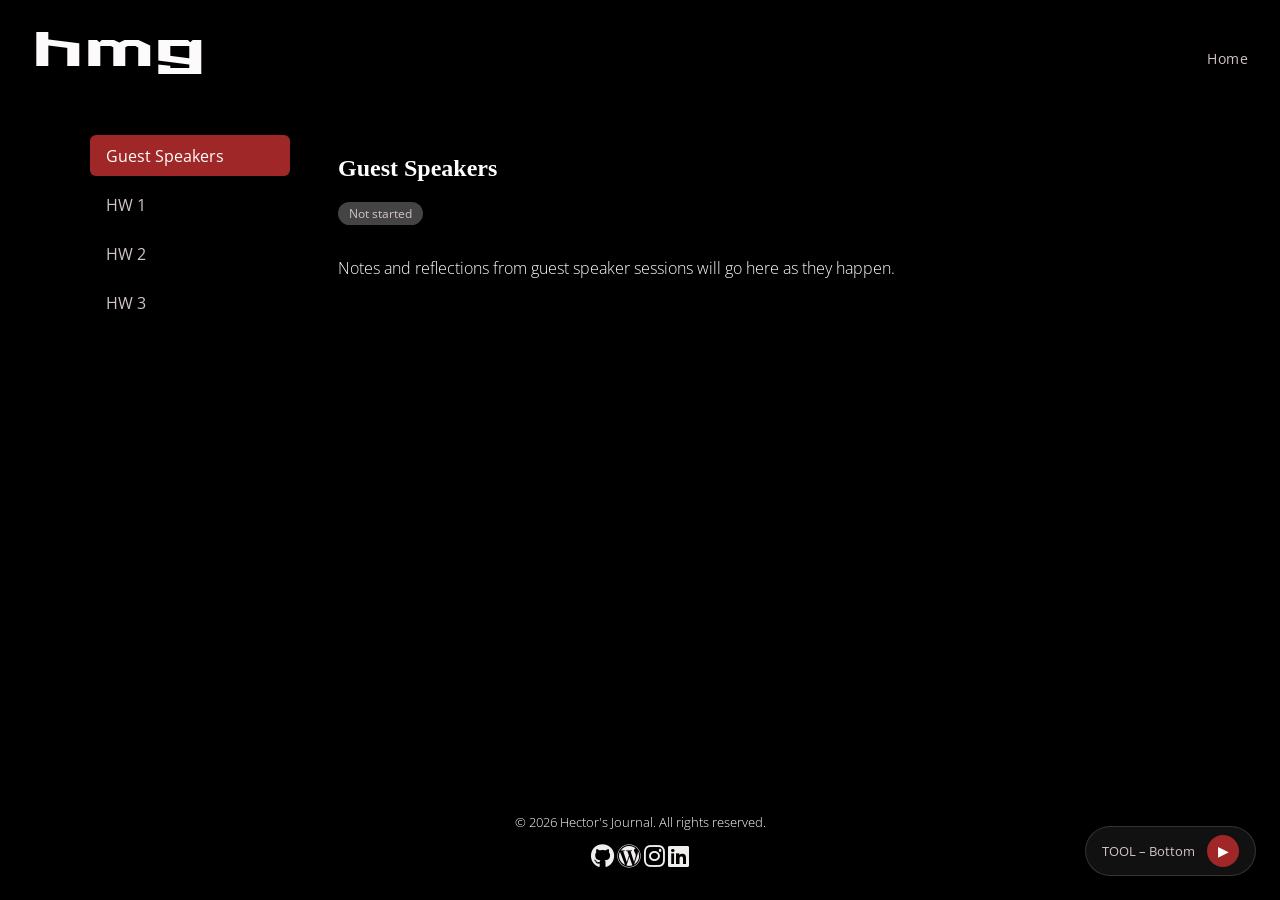
==== school.html @ a9624f19 "finished 1st reddit post" ====
<!DOCTYPE html>
<html lang="en">
<head>
    <meta charset="UTF-8">
    <meta name="viewport" content="width=device-width, initial-scale=1.0">
    <title>Hector's Coursework</title>
    <link rel="stylesheet" href="style.css">
    <link rel="preconnect" href="https://fonts.googleapis.com">
    <link rel="stylesheet" href="https://cdnjs.cloudflare.com/ajax/libs/font-awesome/6.3.0/css/all.min.css">
    <link rel="preconnect" href="https://fonts.gstatic.com" crossorigin>
    <link href="https://fonts.googleapis.com/css2?family=Geostar+Fill&family=Open+Sans:ital,wght@0,300..800;1,300..800&family=Stalinist+One&display=swap" rel="stylesheet">
</head>

<body>
    <canvas id="canvas"></canvas>

    <header class="header">
        <a href="index.html" class="logo">hmg</a>
        <nav class="navbar" aria-label="Main Navigation">
            <ul class="nav-links">
                <li><a href="index.html">Home</a></li>
            </ul>
        </nav>
    </header>

    <div class="school-layout">
        <aside class="sidebar" aria-label="Coursework Navigation">
            <ul>
                <li><a href="#guest-speakers" class="side-link" data-target="guest-speakers">Guest Speakers</a></li>
                <li><a href="#hw1" class="side-link" data-target="hw1">HW 1</a></li>
                <li><a href="#hw2" class="side-link" data-target="hw2">HW 2</a></li>
                <li><a href="#hw3" class="side-link" data-target="hw3">HW 3</a></li>
            </ul>
        </aside>

        <main class="content">

            <section id="guest-speakers" class="task-section">
                <h2>Guest Speakers</h2>
                <span class="status-badge status-todo">Not started</span>
                <p>Notes and reflections from guest speaker sessions will go here as they happen.</p>
            </section>

            <section id="hw1" class="task-section">
                <h2>HW 1: Reddit Research</h2>

                <div class="reddit-post">
                    <h3>r/dataisbeautiful</h3>
                    <a id="external-link" href="https://www.reddit.com/r/dataisbeautiful/comments/1w4esu7/money_spent_on_building_data_centers_in_the_us/" target="_blank">See post here.</a>
                    <p>As I scroll through the subreddit, data is beautiful I stop and think of why data exists in the first place.
                        Data is everywhere, if you really think about it, so is data the universe? Without data would we still be alive?
                        Interesting question. Scrolling I have found this posts that examines the money spent in data centers throughout the years. This post is interesting to me 
                        because my friend actually works in one and when he got hired a few years ago I was surprised how quickly he got on the team with no prior IT or tech experience, no hate to him
                        he loves his job but it was interesting to see how much this sector would quickly grow in the next 3 years after he got hired which showed how much people are needed. Data centers are particular interesting to me as well because
                        the amount of power it takes to run one is crazy! But we need them if we want to keep growing our use of tech in a way. <br><br>
                        You can see where the chart absolutely explodes up, the release of ChatGPT, an AI chatbot where you can get help with almost anything on the internet. If it was ever recorded, you can probably get it through this. I remember when I 
                        first heard about it, I didn't want to use it because I thought I would get stupider, and I didn't use it for the next 2 years. I was doing everything by my own research and brain. But when Google Gemini came out, I didn't even know I was using 
                        AI until I realized all my Google searches were actually coming from AI in a way. Even if I didn't use it, it has been a huge part of my life now, a quick Google search, well, AI is helping; talking to my Alexa, AI is helping me; trying to calculate something fast, AI is helping me. 
                        I got sucked into the world of AI like a lot of people, now it is just a part of our daily lives. In a way I feel smarter because of it, all the information I want to seek, I have a companion with me. Obviously you need to think for yourself, and I will always advocate for that, but we 
                        live in a world where we can all have personal assistants no matter what our social class is. Though I am really against AI art!!! BAN AI ART. Every time I see a flyer or poster done with AI I get this sense of disgust, like I will not be attending that event or place because you just generated
                        it on ChatGPT and sure maybe they don't have time or money to spend on a flyer but that just shows how much you care. <br><br>
                        This article was written by Edouard Mathieu, Head of Data and Research at <a href="https://ourworldindata.org/data-insights/money-spent-on-building-data-centers-in-the-us-has-grown-5-fold-since-late-2022">OurWorldinData.com</a>
                        This representation of data impacts my engagement by seeing the immense growth spur of money being spent in this sector if I were to do the same thing I would make a graph chart showing the particular year and money spent. Overall
                        this is where our world is headed if we want to grow our technology use which means a trade off for our environment, which then the question arises, are we moving backwards?


                    </p>
                    <img src="pictures/datacenterreddit.png" alt="r/dataisbeautiful screenshot" class="reddit-thumb">
                </div>

                <div class="reddit-post">
                    <h3>Second post — coming soon</h3>
                    <p>Still picking the second post for this assignment. Check back soon.</p>
                </div>
            </section>

            <section id="hw2" class="task-section">
                <h2>HW 2</h2>
                <span class="status-badge status-progress">In progress</span>
                <p>Working on this one right now — content coming soon.</p>
            </section>

            <section id="hw3" class="task-section">
                <h2>HW 3</h2>
                <span class="status-badge status-todo">Not started</span>
                <p>Not started yet.</p>
            </section>

        </main>
    </div>

    <footer>
        <p>&copy; 2026 Hector's Journal. All rights reserved.</p>
        <a href="https://github.com/ghector14" target="_blank"><i class="fa-brands fa-github"></i></a>
        <a href="https://hectormgomez.com/" target="_blank"><i class="fa-brands fa-wordpress"></i></a>
        <a href="https://www.instagram.com/ghector14/" target="_blank"><i class="fa-brands fa-instagram"></i></a>
        <a href="https://www.linkedin.com/in/hector-gomez-374a19158/" target="_blank"><i class="fa-brands fa-linkedin"></i></a>
    </footer>

    <audio id="my-audio" src="TOOL - Bottom (Audio) - TOOL (128k).mp3" style="display: none;"></audio>

    <div class="mini-player" id="mini-player">
        <span class="mini-player-title">TOOL – Bottom</span>
        <button id="mini-play-pause" class="mini-player-btn" aria-label="Play music">▶</button>
    </div>

    <script src="cursor.js"></script>
    <script src="school.js"></script>
    <script src="player.js"></script>
</body>

</html>
---- style.css ----
body {
    margin: 0;
    color: white;
    background: #000000;
}

canvas {
	position: fixed;
	top: 0;
	left: 0;
	width: 100vw;
	height: 100vh;
	cursor: none;
	z-index: -1;
	pointer-events: none;
}

a {
    color: rgb(209, 196, 196);
    text-decoration: none;
    font-family: "Open Sans", sans-serif;
}

.header {
    display: flex;
    justify-content: space-between;
    align-items: center;
    padding: 0 2rem;
}

.logo {
    color: rgb(252, 250, 250);
    font-family: "Stalinist One", sans-serif;
    font-weight: 400;
    font-size: 3rem;
    font-style: normal;
    margin-top: 1rem;
}

nav {
    padding-top: 2rem;
    font-size: 0.9rem;
    font-family: "Stalinist One", sans-serif;
    letter-spacing: 0.03em;
    color: white;
}

ul {
    list-style-type: none; 
    padding: 0;   
    margin: 0;     
    display: flex;
    gap: 3rem;      
}

#tool-link {
    color: rgb(245, 2, 2);
    font-weight: 600;
}

img {
    max-width: 15%;
    height: auto;
}

h1 {
    font-family: "Geostar Fill", serif;
    font-weight: 400;
}

p {
    text-align: center;
    font-family: "Open Sans", sans-serif;
    font-weight: 300;
}

#external-link {
    font-family: "Stalinist One", sans-serif;
    background-color: #0e2d0e;
    color: white;
    border: none;
    padding: 8px 16px;
    font-size: 10px;
    border-radius: 5px;
    cursor: pointer;
    transition: background 0.3s ease;
}


.blog-section {
    display: grid;
    grid-template-areas:
        "header photo"
        "title photo"
        "time photo"
        "desc photo";
    align-items: center;
    column-gap: 2rem;
    width: 100%;
    max-width: 900px;
    margin: 7rem auto;
}

.blog-section h1 {
    grid-area: header;
    margin: 50px 20px;
}

.blog-section h2 {
    grid-area: title;
    margin: 0;
}

.blog-section time {
    grid-area: time;
    font-size: 0.9rem;
    color: rgb(209, 196, 196);
}

.blog-section p {
    grid-area: desc;
    text-align: left;
}

.blog-section img {
    grid-area: photo;
    max-width: 440px; 
    width: 100%;
    height: auto;
    border-radius: 8px; 
}

article {
    display: flex;
    flex-direction: column;
    justify-content: center;
    align-items: center;
}

.about-section {
    display: grid;
    grid-template-areas:
        "photo title"
        "photo desc"
        "photo sound";
    align-items: start;
    column-gap: 2rem;
    width: 100%;
    max-width: 900px;
    margin: 4rem auto;
}

.audio-player p{
    margin: 0;
}

.audio-player {
    gap: 10px;
    padding: 15px;
    border-radius: 8px;
    width: max-content;
    }

.player-btn {
    font-family: "Stalinist One", sans-serif;
    background-color: #a02727;
    color: white;
    border: none;
    padding: 10px 20px;
    font-size: 10px;
    border-radius: 5px;
    cursor: pointer;
    transition: background 0.3s ease;
}

.player-btn:hover {
    background-color: #ea9898;
}


.about-section .profile-photo {
    grid-area: photo;
    max-width: 250px; 
    width: 100%;
    height: auto;
    border-radius: 8px; 
}

.about-section h1 {
    grid-area: title;
    margin: 0;
}

.about-section p {
    grid-area: desc;
    text-align: left;
    margin-bottom: 0;
}

.reddit {
    display: grid;
    grid-template-areas:
        "photo title"
        "photo desc"
        "photo desc";
    align-items: center;
    column-gap: 2rem;
    width: 100%;
    max-width: 900px;
    margin: 7rem auto;
}

.reddit .tool-logo {
    grid-area: photo;
    max-width: 250px; 
    width: 100%;
    height: auto;
    border-radius: 8px; 
}

.reddit h2 {
    grid-area: title;
    margin: 0;
}

.reddit p {
    grid-area: desc;
    text-align: left;
    margin-bottom: 0;
}

footer {
    position: relative;
    bottom: 0;
    left: 0;
    width: 100%;
    text-align: center;
    font-size: small;
}

i {
    font-size: 1.5rem;
    color: rgb(241, 238, 238);
    cursor: pointer;
    gap: 10px;
}

/* ---- Coursework page (school.html) ---- */

.school-layout {
    display: flex;
    align-items: flex-start;
    gap: 3rem;
    max-width: 1100px;
    margin: 3rem auto;
    padding: 0 2rem;
    min-height: 70vh;
}

.sidebar {
    flex: 0 0 200px;
    position: sticky;
    top: 3rem;
}

.sidebar ul {
    display: flex;
    flex-direction: column;
    align-items: stretch;
    gap: 0.5rem;
}

.side-link {
    display: block;
    padding: 0.6rem 1rem;
    border-radius: 6px;
    color: rgb(209, 196, 196);
    transition: background 0.2s ease, color 0.2s ease;
}

.side-link:hover {
    background: rgba(255, 255, 255, 0.08);
}

.side-link.active {
    background: #a02727;
    color: white;
}

.content {
    flex: 1;
    min-width: 0;
}

.task-section {
    display: none;
}

.task-section.active {
    display: block;
}

.task-section h2 {
    text-align: left;
}

.task-section p {
    text-align: left;
}

.status-badge {
    display: inline-block;
    font-family: "Open Sans", sans-serif;
    font-size: 0.75rem;
    padding: 0.2rem 0.7rem;
    border-radius: 999px;
    margin-bottom: 1rem;
}

.status-done {
    background: #2b6e2b;
    color: white;
}

.status-progress {
    background: #a07a27;
    color: white;
}

.status-todo {
    background: #444;
    color: rgb(209, 196, 196);
}

.reddit-post {
    margin-bottom: 2rem;
    padding-bottom: 1.5rem;
    border-bottom: 1px solid rgba(255, 255, 255, 0.1);
}

.reddit-post h3 {
    text-align: left;
    font-family: "Open Sans", sans-serif;
    font-weight: 600;
}

.reddit-thumb {
    max-width: 300px;
}

/* ---- Sticky mini music player (persists across pages) ---- */

.mini-player {
    position: fixed;
    bottom: 1.5rem;
    right: 1.5rem;
    display: flex;
    align-items: center;
    gap: 0.75rem;
    background: rgba(20, 20, 20, 0.85);
    border: 1px solid rgba(255, 255, 255, 0.15);
    padding: 0.5rem 1rem;
    border-radius: 999px;
    z-index: 10;
    backdrop-filter: blur(6px);
}

.mini-player-title {
    font-family: "Open Sans", sans-serif;
    font-size: 0.8rem;
    color: rgb(209, 196, 196);
    white-space: nowrap;
}

.mini-player-btn {
    background: #a02727;
    color: white;
    border: none;
    width: 2rem;
    height: 2rem;
    border-radius: 50%;
    cursor: pointer;
    font-size: 0.85rem;
    display: flex;
    align-items: center;
    justify-content: center;
    transition: background 0.3s ease;
}

.mini-player-btn:hover {
    background: #ea9898;
}
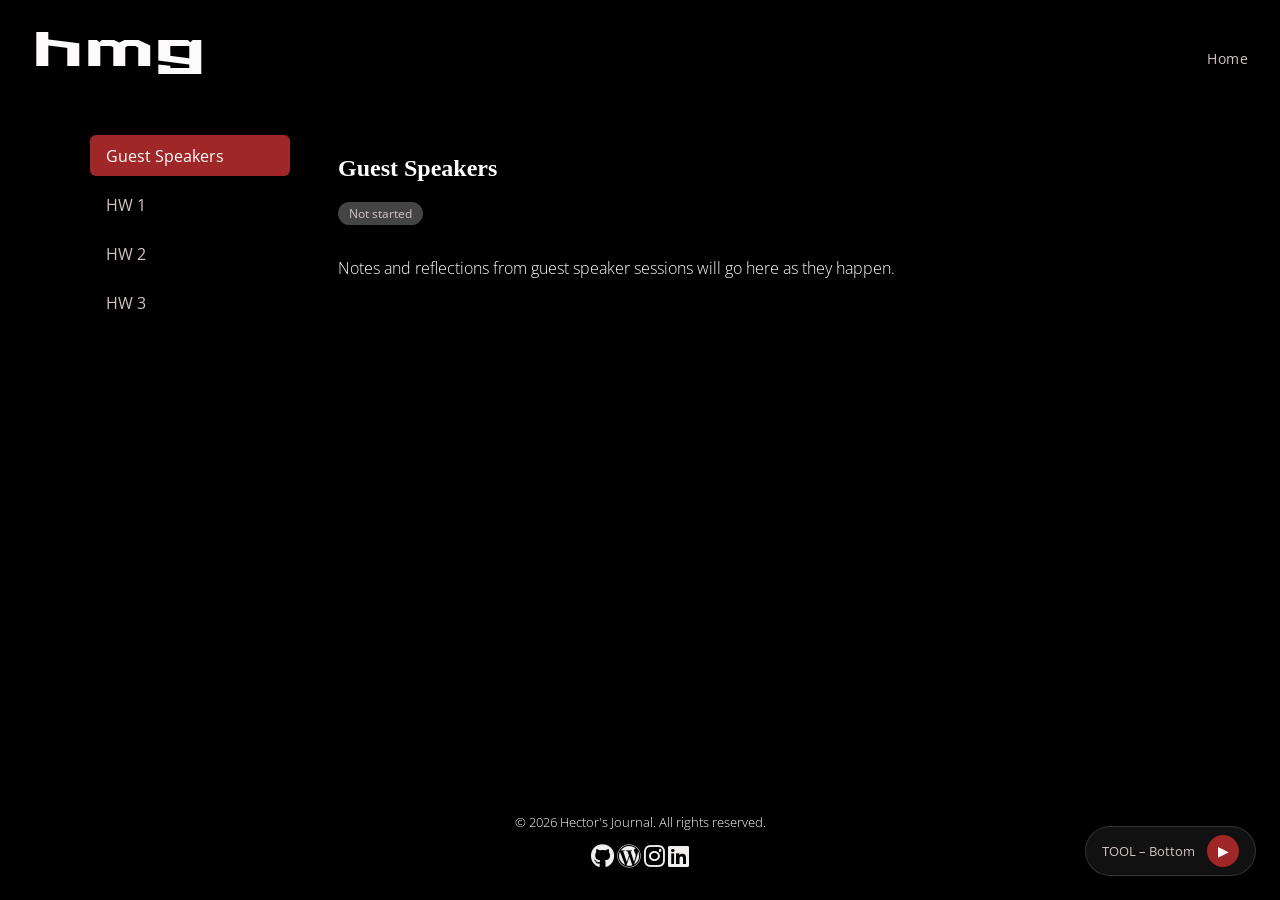
==== commit b755fb80: "done with reddit hw" ====
--- a/school.html
+++ b/school.html
@@ -45,7 +45,7 @@
                 <h2>HW 1: Reddit Research</h2>
 
                 <div class="reddit-post">
-                    <h3>r/dataisbeautiful</h3>
+                    <h3>r/dataisbeautiful/moneySpentOnDataCenters</h3>
                     <a id="external-link" href="https://www.reddit.com/r/dataisbeautiful/comments/1w4esu7/money_spent_on_building_data_centers_in_the_us/" target="_blank">See post here.</a>
                     <p>As I scroll through the subreddit, data is beautiful I stop and think of why data exists in the first place.
                         Data is everywhere, if you really think about it, so is data the universe? Without data would we still be alive?
@@ -65,12 +65,57 @@
 
 
                     </p>
-                    <img src="pictures/datacenterreddit.png" alt="r/dataisbeautiful screenshot" class="reddit-thumb">
+                    <img src="pictures/datacenterreddit.png" alt="r/dataisbeautiful screenshot" class="reddit-thumb zoom">
                 </div>
 
                 <div class="reddit-post">
-                    <h3>Second post — coming soon</h3>
-                    <p>Still picking the second post for this assignment. Check back soon.</p>
+                    <h3>r/dataisbeautiful/whatIsOurUniverseMadeOf</h3>
+                    <a id="external-link" href="https://www.reddit.com/r/dataisbeautiful/comments/1wjhvi4/oc_what_people_think_the_universe_is_made_of_vs/" target="_blank">See post here.</a>
+                    <p> When I think of the Universe I think of an endless amount off darkness just miles and miles of nothing. This post caught my eye because if I would be asked this question I would probably say 
+                        that the universe is mostly made of dark matter which is basically just, actually I am not sure what it is to be honest, it is just this invisible type of matter that we still a hard time knowing what it actually is.
+                        The universe has always fascinated me. I wanted to be an astronaut as a kid, I would watch space videos all night because I thought it was so cool, and I still think it is, I just lost interest in actually being an astronaut these days.
+                        <br><br>
+                        This data is kind of misleading because at the bottom it says it was from Nasa but in reality as I looked into it deeper the person who posted this just asked friends and family, 53 people to be exact. As soon as I discovered this it made sense. 
+                        I don't think majority of human beings or at least know what the universe might be made of. If I was asked as a kid I would just say night or dark. The representation of this data impacts my engagement by having a nice looking graph and not so many information
+                        that my eyes quickly know what is going on. If I had to do this differently I would simply just make a graph chart of some sorts and have more thoughts of what the universe might be not just those 3 options. It looks like maybe there were only 3 options to choose 
+                        from, from the start and the people he asked just had to give a percentage. Oh well, not the cleanest but for those 53 people he asked we can see a big difference of what they thought to what actually is correct. 
+                    </p>
+                    <img class="reddit-thumb zoom" src="pictures/universe-made-of.png">
+                </div>
+
+                <div class="reddit-post">
+                    <h3>r/dataisbeautiful/footballAgePeak</h3>
+                    <a id="external-link" href="https://www.reddit.com/r/dataisbeautiful/comments/1wn4h8l/oc_when_does_playing_time_peak_for_footballers/" target="_blank">See post here.</a>
+                    <p>When I was kid I loved to play soccer, thats how I got into running. My senior year of high school I wanted to be better at soccer so I joined the cross country team. I ended up ditching soccer for track that same year. I was 17 at the time. These days a lot more 17 year
+                        olds are going pro at soccer compared to any other age in time. Which is super interesting to me and the age one peaks not just in soccer but in athletic sports. In running the male athlete usually peaks in the mid 30's some even late 30's while in soccer this data is showing 
+                        that when you are 25, you will peak in playing minutes which you can interpret that as ones prime. 
+                        <br><br>
+                        This data came from every player who played at least 90 league minutes in the Premier League, La Liga, Serie A, Bundesliga or Ligue 1 last season, which are the top 5 leagues in Europe and one might say in the world. This data impacts my engagement by making me stop and think that 
+                        athletes really have just a few years compared to a lifetime where they can excel in their respective sport. Knowing this it makes me think about my personal athletic goals and making them that much bigger, since I know I have a limited time before I go downhill and my knees don't work
+                        as best as they can.
+                        <br><br>
+                        Another interesting thing about this is that goalies actually play longer the older they get which is pretty cool to see. I interpret this as the more older you are the more experience you get on where to stand or know where the balls are coming from compared to that of a young goalie.
+                        We can also see that La Liga which is Spain's first division league only gave 7% of minutes to those younger than 21 while the French league Ligue 1 gave almost over 20% which makes me think that one values the development of young players more than the other. 
+                        <br><br>
+                        Overall this is the most interesting data I have come across with and I really enjoyed looking at this. If I had to this differently I don't think I would know where to start. I would be curious to see how all the leagues in the world would say not just the top 5. I know once footballers get older
+                        they tend to move to "lower" leagues so the data might be interesting to see. I really enjoyed this one
+                    </p>
+                    <img class="reddit-thumb zoom" src="pictures/football-reddit.png">
+                </div>
+
+                <div class="reddit-post">
+                    <h3>r/dataisbeautiful/ImmigrantsAndTheS&P500</h3>
+                    <a id="external-link" href="https://www.reddit.com/r/dataisbeautiful/comments/1wisclw/oc_share_of_sp_500_market_value_in_companies/" target="_blank">See post here.</a>
+                    <p> As a child of immigrant parents from Mexico I really resonated with this data. I came to the US when I was 6 months old and have lived here since. I have a work permit which allows me to work and go to school and even invest in the stock market!
+                        I started investing a few years ago and grew my portfolio to a decent amount. Now I am using these funds to help pay for my college which in turn takes a little stress off my shoulders knowing I can focus on running and school without having to stress about finances in a way.
+                        I think investing is the coolest thing a person can do, you can invest in a lot places or even in yourself to that matter.
+                        <br><br>
+                        This data shows how much of the money you invest goes to companies that were started by immigrants or immigrant children and as we can see it is almost half of the S&P500 which are the top 500 companies in the USA.
+                        One can say that some of these are the biggest companies in the US, like Google, Apple, and Meta. Data from this chart came from an individual person looking through the SPY's database and made there own chart. If I were to do this, I would add a lot more things, like where did they come from or 
+                        where did their parents came from. I do think this data is misleading as sometimes companies have multiple founders, so who were counted on this? Over all this impacts my engagement by having more of a personal connection with these findings. It makes me appreciate where I came from and even motivates me to know
+                        that I can have a company someday that people will invest their money too and contribute to this country the way it has helped me. 
+                    </p>
+                    <img class="reddit-thumb zoom" src="pictures/funds-reddit.png">
                 </div>
             </section>
 
@@ -80,11 +125,11 @@
                 <p>Working on this one right now — content coming soon.</p>
             </section>
 
-            <section id="hw3" class="task-section">
+           <!-- <section id="hw3" class="task-section">
                 <h2>HW 3</h2>
                 <span class="status-badge status-todo">Not started</span>
                 <p>Not started yet.</p>
-            </section>
+            </section> -->
 
         </main>
     </div>
@@ -99,6 +144,10 @@
 
     <audio id="my-audio" src="TOOL - Bottom (Audio) - TOOL (128k).mp3" style="display: none;"></audio>
 
+    <div class="lightbox" id="lightbox">
+        <img src="" alt="" id="lightbox-img">
+    </div>
+
     <div class="mini-player" id="mini-player">
         <span class="mini-player-title">TOOL – Bottom</span>
         <button id="mini-play-pause" class="mini-player-btn" aria-label="Play music">▶</button>
--- a/style.css
+++ b/style.css
@@ -348,6 +348,7 @@
     max-width: 300px;
 }
 
+
 /* ---- Sticky mini music player (persists across pages) ---- */
 
 .mini-player {
@@ -389,4 +390,38 @@
 
 .mini-player-btn:hover {
     background: #ea9898;
-}+}
+
+.zoom {
+    cursor: zoom-in;
+    transition: opacity 0.2s ease;
+}
+ 
+.zoom:hover {
+    opacity: 0.85;
+}
+ 
+.lightbox {
+    display: none;
+    position: fixed;
+    inset: 0;
+    background: rgba(0, 0, 0, 0.88);
+    align-items: center;
+    justify-content: center;
+    z-index: 100;
+    cursor: zoom-out;
+    padding: 2rem;
+    box-sizing: border-box;
+}
+ 
+.lightbox.active {
+    display: flex;
+}
+ 
+.lightbox img {
+    max-width: 90vw;
+    max-height: 90vh;
+    width: auto;
+    border-radius: 8px;
+}
+ 
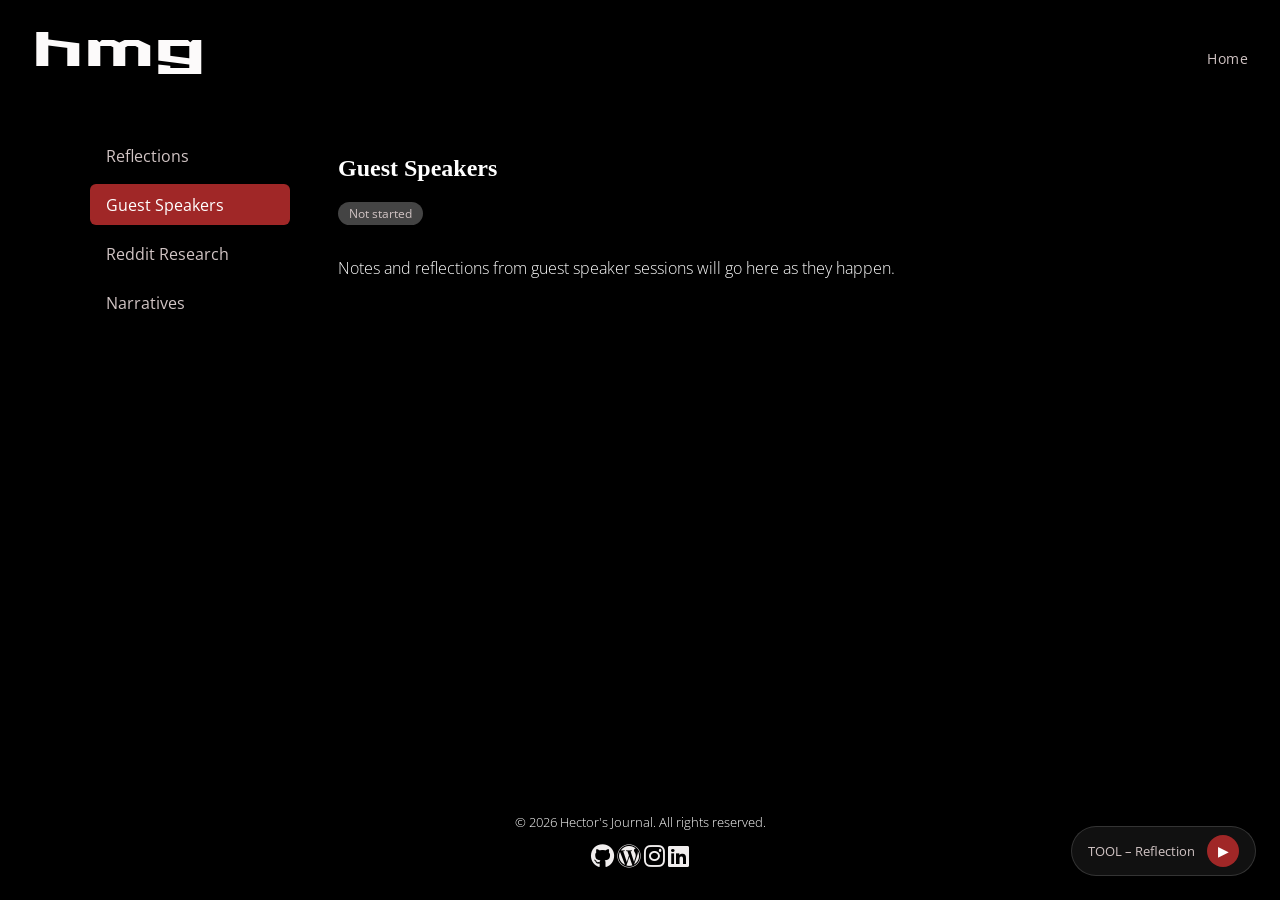
==== commit 9e35e861: "fixed audio issue & added narrative" ====
--- a/school.html
+++ b/school.html
@@ -26,14 +26,25 @@
     <div class="school-layout">
         <aside class="sidebar" aria-label="Coursework Navigation">
             <ul>
+                <li><a href="#reflections" class="side-link" data-target="reflections">Reflections</a></li>
                 <li><a href="#guest-speakers" class="side-link" data-target="guest-speakers">Guest Speakers</a></li>
-                <li><a href="#hw1" class="side-link" data-target="hw1">HW 1</a></li>
-                <li><a href="#hw2" class="side-link" data-target="hw2">HW 2</a></li>
-                <li><a href="#hw3" class="side-link" data-target="hw3">HW 3</a></li>
+                <li><a href="#hw1" class="side-link" data-target="hw1">Reddit Research</a></li>
+                <li><a href="#hw2" class="side-link" data-target="hw2">Narratives</a></li>
+                <!--<li><a href="#hw3" class="side-link" data-target="hw3">HW 3</a></li>-->
             </ul>
         </aside>
 
         <main class="content">
+
+            <section id="reflections" class="task-section">
+                <h2>Reflections</h2>
+
+                 <div class="audio-player">
+                    <audio id="my-audio" src="audio/TOOL - Reflection (Audio) - TOOL (128k).mp3"></audio>
+  
+                </div>
+
+            </section>
 
             <section id="guest-speakers" class="task-section">
                 <h2>Guest Speakers</h2>
@@ -42,7 +53,7 @@
             </section>
 
             <section id="hw1" class="task-section">
-                <h2>HW 1: Reddit Research</h2>
+                <h2>Reddit Research</h2>
 
                 <div class="reddit-post">
                     <h3>r/dataisbeautiful/moneySpentOnDataCenters</h3>
@@ -120,9 +131,19 @@
             </section>
 
             <section id="hw2" class="task-section">
-                <h2>HW 2</h2>
-                <span class="status-badge status-progress">In progress</span>
-                <p>Working on this one right now — content coming soon.</p>
+                <h2>Narratives</h2>
+                <h3>The Matrix</h3>
+                    <div class="narratives-one">
+                        <p>"What are you trying to tell me? That I can dodge bullets? "No, Neo... I'm trying to tell you that when you're ready... You won't have to.." and then later in the movie he stops the bullets mid air and they just fall to the ground. As a kid I thought that was the coolest thing ever and I still think that today.
+                            <br><br>
+                            I was sitting in the couch and each Saturday night after the soccer games Telemundo (Spanish Cable Channel) would play a movie. My dad had fallen asleep and my mom was out with her brother. Trinity out running the cops (the opening scene) starts playing and I am hooked instantly. Dark, late at night, nothing playing but the tv
+                            and my 8 year old self seeing something I hadn't seen ever, apart from cartoons right in front of me. That whole night something in my brin shifted. That whole movie It felt like I actually started thinking, like I had never thought before until then. After the movie ended I was kind of scared, amused, inlighted, this weird feeling crawling up my skin,
+                            like everything I had known was a lie. I didn't even notice my dad leave the room. I had never seen something like that. 
+                            <br><br>
+                            The matrix is one or might be my favorite movie of all time, the way the oracle tells Neo that he doesn't have to believe what she tells him really speaks to me. So many times in my life I have been told what I can or cannot do but at the end of the day it is up to me top decide that. In a personal level hispanic culture 
+                            sees cross country as a rich white people sport which is true but being the only hispanic person out in the course makes me want to succeed even more and prove that I can be just as fast or even faster.   
+                        </p>
+                    </div>
             </section>
 
            <!-- <section id="hw3" class="task-section">
@@ -142,14 +163,14 @@
         <a href="https://www.linkedin.com/in/hector-gomez-374a19158/" target="_blank"><i class="fa-brands fa-linkedin"></i></a>
     </footer>
 
-    <audio id="my-audio" src="TOOL - Bottom (Audio) - TOOL (128k).mp3" style="display: none;"></audio>
+    <audio id="my-audio" src="audio/TOOL - Bottom (Audio) - TOOL (128k).mp3" style="display: none;"></audio>
 
     <div class="lightbox" id="lightbox">
         <img src="" alt="" id="lightbox-img">
     </div>
 
     <div class="mini-player" id="mini-player">
-        <span class="mini-player-title">TOOL – Bottom</span>
+        <span class="mini-player-title">TOOL – Reflection</span>
         <button id="mini-play-pause" class="mini-player-btn" aria-label="Play music">▶</button>
     </div>
 
--- a/style.css
+++ b/style.css
@@ -424,4 +424,8 @@
     width: auto;
     border-radius: 8px;
 }
+
+.narratives-one {
+    background-image: url('pictures/matrix-code.gif');
+}
  
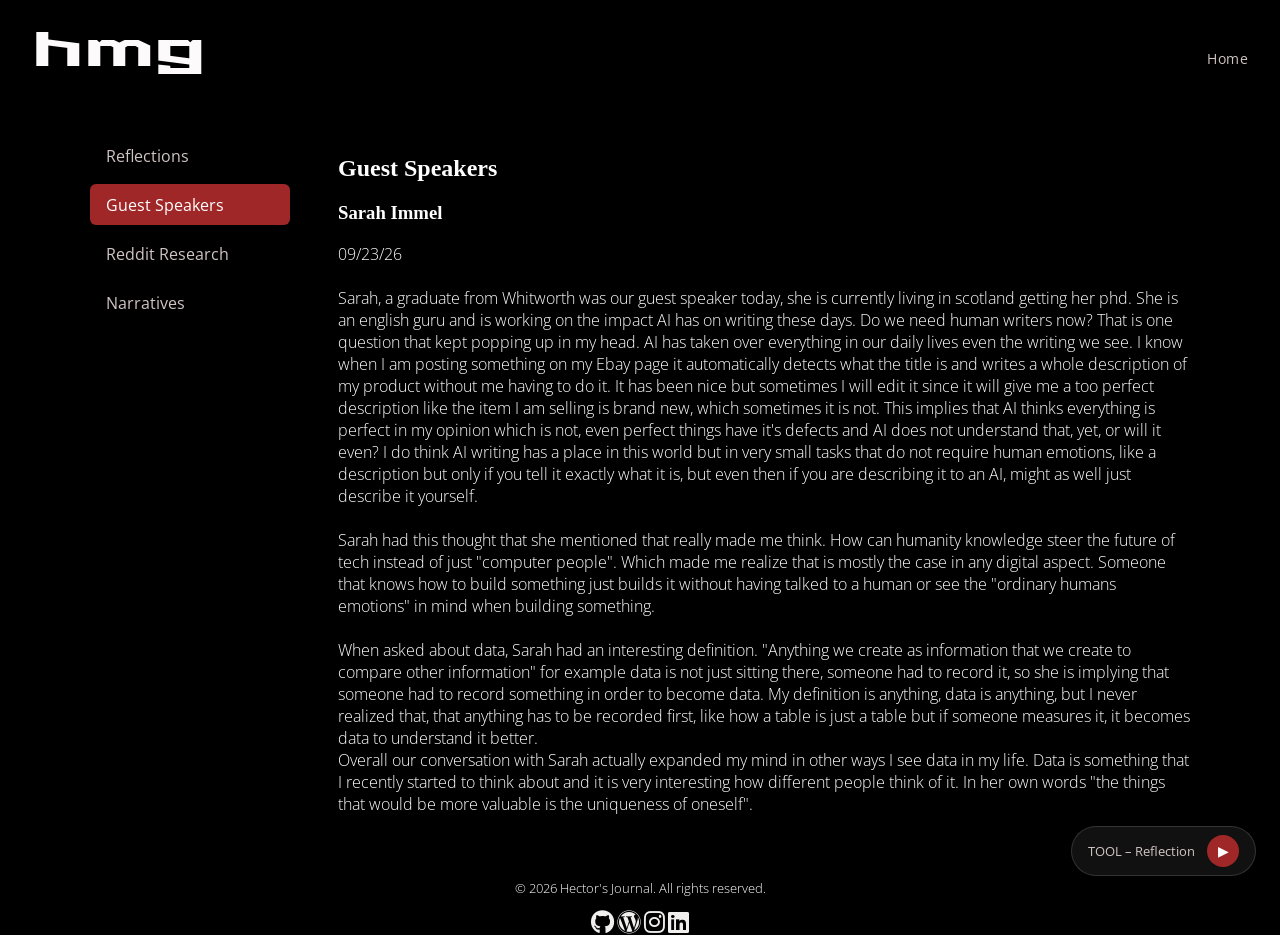
==== commit c72586ad: "added reflections" ====
--- a/school.html
+++ b/school.html
@@ -38,18 +38,49 @@
 
             <section id="reflections" class="task-section">
                 <h2>Reflections</h2>
+                <p>09/20/26 - 09/26/26 <br><br>
+                <p>This is the second full week in this new chapter. Digital humanities have made me think outside the scope of technology itself. On monday I fought with the question "What form is data". In my opinion form that is data is anything really.
+                Anything that has a "form" is data, physical or not. Anything that you see can be used as data. We also talked about how computers work, which to it's simplest concept is little small transistors that represent on or off in forms of binary 0's and 1's.
+                <br> On Wednesday we had a guest speaker in Sarah Immel. She is currently in Scotland studying LLM's and the impact they have in writing. You can see more of my reflection on her in my guest speakers tab! <br>
+                On Friday we had our first round of DH explorations. We had Sydney and Zach present their explorations. Sydney's project was all about star trek and the impact it has had on modern technology. It was super cool. I have never seen star trek but it makes
+                me want to watch it now. Zach in the other hand did his exploration on medical tech and the impact it has had though the years. Let's just say, there is a lot of data in the medical field and it has truly changed the way we store all of it. We argued about the question
+                of AI in medicine and who would be liable in a situation where doctor's rely on AI to do their work, which is pretty scary. Overall it was a fun week and learn't more about data and how it basically runs our world.</p>
+                <br><br>
+                <p>09/27/26 - 10/03/26</p>
+                <p>Community Building Week!
+                <br>
+                This week was all focused on building a project for The Lands Council, a non profit organization here in Spokane. They preserve and revitalize Inland Northwest forests, water, and wildlife through advocacy, education, effective action, and community engagement.
+                We were tasked to help them build something that would help them, we were added in groups and started working right away. The week felt so long but ultimately
+                we got through it. My group, team12 or Green Spokane made an app using react native and the whole week we struggled, persevered, and struggled again, but at the end we made something we were all proud of.
+                </p>
+                <br><br>
+                <p>09/04/26 - </p>
+
+                </p>
+
 
                  <div class="audio-player">
                     <audio id="my-audio" src="audio/TOOL - Reflection (Audio) - TOOL (128k).mp3"></audio>
-  
+
                 </div>
 
             </section>
 
             <section id="guest-speakers" class="task-section">
                 <h2>Guest Speakers</h2>
-                <span class="status-badge status-todo">Not started</span>
-                <p>Notes and reflections from guest speaker sessions will go here as they happen.</p>
+                <h3>Sarah Immel</h3>
+                <p>09/23/26 <br><br>
+                Sarah, a graduate from Whitworth was our guest speaker today, she is currently living in scotland getting her phd. She is an english guru and is working on the impact AI has on writing these days. Do we need human writers now? That is one question that kept popping up in my head.
+                AI has taken over everything in our daily lives even the writing we see. I know when I am posting something on my Ebay page it automatically detects what the title is and writes a whole description of my product without me having to do it.
+                It has been nice but sometimes I will edit it since it will give me a too perfect description like the item I am selling is brand new, which sometimes it is not. This implies that AI thinks everything is perfect in my opinion which is not, even perfect things have it's defects
+                and AI does not understand that, yet, or will it even? I do think AI writing has a place in this world but in very small tasks that do not require human emotions, like a description but only if you tell it exactly what it is, but even then
+                if you are describing it to an AI, might as well just describe it yourself.<br> <br>
+                Sarah had this thought that she mentioned that really made me think. How can humanity knowledge steer the future of tech instead of just "computer people". Which made me realize that is mostly the case in any digital aspect. Someone that knows how to build something just builds it
+                without having talked to a human or see the "ordinary humans emotions" in mind when building something. <br><br>
+                When asked about data, Sarah had an interesting definition. "Anything we create as information that we create to compare other information" for example data is not just sitting there, someone had to record it, so she is implying that someone had to record something in order to become data.
+                My definition is anything, data is anything, but I never realized that, that anything has to be recorded first, like how a table is just a table but if someone measures it, it becomes data to understand it better. <br>
+                Overall our conversation with Sarah actually expanded my mind in other ways I see data in my life. Data is something that I recently started to think about and it is very interesting how different people think of it. In her own words "the things that would be more valuable is the uniqueness of oneself".
+                </p>
             </section>
 
             <section id="hw1" class="task-section">
@@ -60,14 +91,14 @@
                     <a id="external-link" href="https://www.reddit.com/r/dataisbeautiful/comments/1w4esu7/money_spent_on_building_data_centers_in_the_us/" target="_blank">See post here.</a>
                     <p>As I scroll through the subreddit, data is beautiful I stop and think of why data exists in the first place.
                         Data is everywhere, if you really think about it, so is data the universe? Without data would we still be alive?
-                        Interesting question. Scrolling I have found this posts that examines the money spent in data centers throughout the years. This post is interesting to me 
+                        Interesting question. Scrolling I have found this posts that examines the money spent in data centers throughout the years. This post is interesting to me
                         because my friend actually works in one and when he got hired a few years ago I was surprised how quickly he got on the team with no prior IT or tech experience, no hate to him
                         he loves his job but it was interesting to see how much this sector would quickly grow in the next 3 years after he got hired which showed how much people are needed. Data centers are particular interesting to me as well because
                         the amount of power it takes to run one is crazy! But we need them if we want to keep growing our use of tech in a way. <br><br>
-                        You can see where the chart absolutely explodes up, the release of ChatGPT, an AI chatbot where you can get help with almost anything on the internet. If it was ever recorded, you can probably get it through this. I remember when I 
-                        first heard about it, I didn't want to use it because I thought I would get stupider, and I didn't use it for the next 2 years. I was doing everything by my own research and brain. But when Google Gemini came out, I didn't even know I was using 
-                        AI until I realized all my Google searches were actually coming from AI in a way. Even if I didn't use it, it has been a huge part of my life now, a quick Google search, well, AI is helping; talking to my Alexa, AI is helping me; trying to calculate something fast, AI is helping me. 
-                        I got sucked into the world of AI like a lot of people, now it is just a part of our daily lives. In a way I feel smarter because of it, all the information I want to seek, I have a companion with me. Obviously you need to think for yourself, and I will always advocate for that, but we 
+                        You can see where the chart absolutely explodes up, the release of ChatGPT, an AI chatbot where you can get help with almost anything on the internet. If it was ever recorded, you can probably get it through this. I remember when I
+                        first heard about it, I didn't want to use it because I thought I would get stupider, and I didn't use it for the next 2 years. I was doing everything by my own research and brain. But when Google Gemini came out, I didn't even know I was using
+                        AI until I realized all my Google searches were actually coming from AI in a way. Even if I didn't use it, it has been a huge part of my life now, a quick Google search, well, AI is helping; talking to my Alexa, AI is helping me; trying to calculate something fast, AI is helping me.
+                        I got sucked into the world of AI like a lot of people, now it is just a part of our daily lives. In a way I feel smarter because of it, all the information I want to seek, I have a companion with me. Obviously you need to think for yourself, and I will always advocate for that, but we
                         live in a world where we can all have personal assistants no matter what our social class is. Though I am really against AI art!!! BAN AI ART. Every time I see a flyer or poster done with AI I get this sense of disgust, like I will not be attending that event or place because you just generated
                         it on ChatGPT and sure maybe they don't have time or money to spend on a flyer but that just shows how much you care. <br><br>
                         This article was written by Edouard Mathieu, Head of Data and Research at <a href="https://ourworldindata.org/data-insights/money-spent-on-building-data-centers-in-the-us-has-grown-5-fold-since-late-2022">OurWorldinData.com</a>
@@ -82,14 +113,14 @@
                 <div class="reddit-post">
                     <h3>r/dataisbeautiful/whatIsOurUniverseMadeOf</h3>
                     <a id="external-link" href="https://www.reddit.com/r/dataisbeautiful/comments/1wjhvi4/oc_what_people_think_the_universe_is_made_of_vs/" target="_blank">See post here.</a>
-                    <p> When I think of the Universe I think of an endless amount off darkness just miles and miles of nothing. This post caught my eye because if I would be asked this question I would probably say 
+                    <p> When I think of the Universe I think of an endless amount off darkness just miles and miles of nothing. This post caught my eye because if I would be asked this question I would probably say
                         that the universe is mostly made of dark matter which is basically just, actually I am not sure what it is to be honest, it is just this invisible type of matter that we still a hard time knowing what it actually is.
                         The universe has always fascinated me. I wanted to be an astronaut as a kid, I would watch space videos all night because I thought it was so cool, and I still think it is, I just lost interest in actually being an astronaut these days.
                         <br><br>
-                        This data is kind of misleading because at the bottom it says it was from Nasa but in reality as I looked into it deeper the person who posted this just asked friends and family, 53 people to be exact. As soon as I discovered this it made sense. 
+                        This data is kind of misleading because at the bottom it says it was from Nasa but in reality as I looked into it deeper the person who posted this just asked friends and family, 53 people to be exact. As soon as I discovered this it made sense.
                         I don't think majority of human beings or at least know what the universe might be made of. If I was asked as a kid I would just say night or dark. The representation of this data impacts my engagement by having a nice looking graph and not so many information
-                        that my eyes quickly know what is going on. If I had to do this differently I would simply just make a graph chart of some sorts and have more thoughts of what the universe might be not just those 3 options. It looks like maybe there were only 3 options to choose 
-                        from, from the start and the people he asked just had to give a percentage. Oh well, not the cleanest but for those 53 people he asked we can see a big difference of what they thought to what actually is correct. 
+                        that my eyes quickly know what is going on. If I had to do this differently I would simply just make a graph chart of some sorts and have more thoughts of what the universe might be not just those 3 options. It looks like maybe there were only 3 options to choose
+                        from, from the start and the people he asked just had to give a percentage. Oh well, not the cleanest but for those 53 people he asked we can see a big difference of what they thought to what actually is correct.
                     </p>
                     <img class="reddit-thumb zoom" src="pictures/universe-made-of.png">
                 </div>
@@ -98,15 +129,15 @@
                     <h3>r/dataisbeautiful/footballAgePeak</h3>
                     <a id="external-link" href="https://www.reddit.com/r/dataisbeautiful/comments/1wn4h8l/oc_when_does_playing_time_peak_for_footballers/" target="_blank">See post here.</a>
                     <p>When I was kid I loved to play soccer, thats how I got into running. My senior year of high school I wanted to be better at soccer so I joined the cross country team. I ended up ditching soccer for track that same year. I was 17 at the time. These days a lot more 17 year
-                        olds are going pro at soccer compared to any other age in time. Which is super interesting to me and the age one peaks not just in soccer but in athletic sports. In running the male athlete usually peaks in the mid 30's some even late 30's while in soccer this data is showing 
-                        that when you are 25, you will peak in playing minutes which you can interpret that as ones prime. 
-                        <br><br>
-                        This data came from every player who played at least 90 league minutes in the Premier League, La Liga, Serie A, Bundesliga or Ligue 1 last season, which are the top 5 leagues in Europe and one might say in the world. This data impacts my engagement by making me stop and think that 
+                        olds are going pro at soccer compared to any other age in time. Which is super interesting to me and the age one peaks not just in soccer but in athletic sports. In running the male athlete usually peaks in the mid 30's some even late 30's while in soccer this data is showing
+                        that when you are 25, you will peak in playing minutes which you can interpret that as ones prime.
+                        <br><br>
+                        This data came from every player who played at least 90 league minutes in the Premier League, La Liga, Serie A, Bundesliga or Ligue 1 last season, which are the top 5 leagues in Europe and one might say in the world. This data impacts my engagement by making me stop and think that
                         athletes really have just a few years compared to a lifetime where they can excel in their respective sport. Knowing this it makes me think about my personal athletic goals and making them that much bigger, since I know I have a limited time before I go downhill and my knees don't work
                         as best as they can.
                         <br><br>
                         Another interesting thing about this is that goalies actually play longer the older they get which is pretty cool to see. I interpret this as the more older you are the more experience you get on where to stand or know where the balls are coming from compared to that of a young goalie.
-                        We can also see that La Liga which is Spain's first division league only gave 7% of minutes to those younger than 21 while the French league Ligue 1 gave almost over 20% which makes me think that one values the development of young players more than the other. 
+                        We can also see that La Liga which is Spain's first division league only gave 7% of minutes to those younger than 21 while the French league Ligue 1 gave almost over 20% which makes me think that one values the development of young players more than the other.
                         <br><br>
                         Overall this is the most interesting data I have come across with and I really enjoyed looking at this. If I had to this differently I don't think I would know where to start. I would be curious to see how all the leagues in the world would say not just the top 5. I know once footballers get older
                         they tend to move to "lower" leagues so the data might be interesting to see. I really enjoyed this one
@@ -122,9 +153,9 @@
                         I think investing is the coolest thing a person can do, you can invest in a lot places or even in yourself to that matter.
                         <br><br>
                         This data shows how much of the money you invest goes to companies that were started by immigrants or immigrant children and as we can see it is almost half of the S&P500 which are the top 500 companies in the USA.
-                        One can say that some of these are the biggest companies in the US, like Google, Apple, and Meta. Data from this chart came from an individual person looking through the SPY's database and made there own chart. If I were to do this, I would add a lot more things, like where did they come from or 
+                        One can say that some of these are the biggest companies in the US, like Google, Apple, and Meta. Data from this chart came from an individual person looking through the SPY's database and made there own chart. If I were to do this, I would add a lot more things, like where did they come from or
                         where did their parents came from. I do think this data is misleading as sometimes companies have multiple founders, so who were counted on this? Over all this impacts my engagement by having more of a personal connection with these findings. It makes me appreciate where I came from and even motivates me to know
-                        that I can have a company someday that people will invest their money too and contribute to this country the way it has helped me. 
+                        that I can have a company someday that people will invest their money too and contribute to this country the way it has helped me.
                     </p>
                     <img class="reddit-thumb zoom" src="pictures/funds-reddit.png">
                 </div>
@@ -137,13 +168,41 @@
                         <p>"What are you trying to tell me? That I can dodge bullets? "No, Neo... I'm trying to tell you that when you're ready... You won't have to.." and then later in the movie he stops the bullets mid air and they just fall to the ground. As a kid I thought that was the coolest thing ever and I still think that today.
                             <br><br>
                             I was sitting in the couch and each Saturday night after the soccer games Telemundo (Spanish Cable Channel) would play a movie. My dad had fallen asleep and my mom was out with her brother. Trinity out running the cops (the opening scene) starts playing and I am hooked instantly. Dark, late at night, nothing playing but the tv
-                            and my 8 year old self seeing something I hadn't seen ever, apart from cartoons right in front of me. That whole night something in my brin shifted. That whole movie It felt like I actually started thinking, like I had never thought before until then. After the movie ended I was kind of scared, amused, inlighted, this weird feeling crawling up my skin,
-                            like everything I had known was a lie. I didn't even notice my dad leave the room. I had never seen something like that. 
+                            and my 8 year old self seeing something I hadn't seen ever, apart from cartoons right in front of me. That whole night something in my brain shifted. That whole movie It felt like I actually started thinking, like I had never thought before until then. After the movie ended I was kind of scared, amused, inlighted, this weird feeling crawling up my skin,
+                            like everything I had known was a lie. I didn't even notice my dad leave the room. I had never seen something like that.
                             <br><br>
-                            The matrix is one or might be my favorite movie of all time, the way the oracle tells Neo that he doesn't have to believe what she tells him really speaks to me. So many times in my life I have been told what I can or cannot do but at the end of the day it is up to me top decide that. In a personal level hispanic culture 
-                            sees cross country as a rich white people sport which is true but being the only hispanic person out in the course makes me want to succeed even more and prove that I can be just as fast or even faster.   
+                            The matrix is one or might be my favorite movie of all time, the way the oracle tells Neo that he doesn't have to believe what she tells him really speaks to me. So many times in my life I have been told what I can or cannot do but at the end of the day it is up to me to decide that. In a personal level hispanic culture
+                            sees cross country as a rich white people sport (which is kind of true, not really) but being the only hispanic person out in the course makes me want to succeed even more and prove that I can be just as fast or even faster.
+                            <br><br>
+                            Data is used in a lot ways in this movie. The most popular has to be the use of the green code (you can see it in the background of this post) it shows up all throughout the movie representing the "Matrix" which is the computer world, and this holds all the data of basically everyone living in it, or the world itself like the buildings and structures etc.
+                            The form of this narrative impacts and impacted me in a way that I could understand. As an 8 year old I couldn't speak or read english so if this was a book to say I would have never read it at that time and had the same impact as it did. In the other hand being in a movie format meant all I had to do is just watch, it was also in spanish which helped me understand
+                            what was going on. If it were any different I don't think I would be writing about it right now, instead I would be talking about Power Rangers.
                         </p>
+                        <img src="pictures/neo-bulltets.jpg" class="reddit-thumb zoom" alt="neo-dodging-bullets">
                     </div>
+                    <h3>Power Rangers</h3>
+                        <div class="narrative-2">
+                            <p>
+                                Everything we do now is shaped how we grew up. Everything we think now is how our thought system came to be growing up. Everything that we watched or did as kids shaped us to who we would become as adults.
+                                Growing up my favorite cartoon was that of Power Rangers, any really. Every year this series would get new seasons, and with every season there would be a new theme, for example dinosaurs, cops, space, cars, jungle etc. The main concept was that some
+                                5 ordinary teens would summon the power or the rangers to help protect the world from evil aliens that wanted to get these powers that were usually in form of a stone, crystal, or sword. I don't really remember when was the first time I saw this series but I do remember being in the 1st grade, recess time, and thinking "if I was a
+                                power ranger I can save all my classmates from evil".
+                                <br><br>
+                                Swords, cool swords, sometimes made out of dinosaurs or a cool white feather is what fascinated me watching this. The evil counterparts also looked super weird in a cool way. Every new evil character was different and looked super unique, not to mention the rangers themselves.
+                                Usually the same 5 colors, red, blue, yellow, green, and pink, sometimes white or black (which were my favorite). My favorite series to this day is Power Rangers Dino Thunder! The white ranger in dino thunder has to be my favorite ranger of all time. Son of the Mezagog (the evil villain in that series) he became a ranger but was cursed with an evil spirit
+                                and wanted to wipe out the rangers but later became good because of them, also his red eyes and his sword are the coolest things ever!
+                                <br><br>
+                                As an adult now, I look back to when I used to watch this and think of how badly I wanted to become a ranger, because in a way I have become one. I don't have fancy swords, but I do have skills or hobbies that make me feel amazing. I don't find aliens but I do fight my thoughts and actions everyday to try and better myself.
+                                I have gathered everything I learn't from watching this to my own life, in my own way.
+                                <br><br>
+                                Data is used in this series in the form of their morphers (usually a bracelet that makes them turn into rangers, sometimes phones they have to call, or even belt buckles). These morphers have their powers stored in them in a way, and depending what ranger you are you will get that unique set of powers. Another way data is used here
+                                is the way they store the rangers information, for example in the very first power rangers, Power rangers Mighty Morphin Alpha 5 (the command center assistant) manages technical diagnostics, analyzes monster energy signatures, and monitors the morphing grid. Alpha 5 calls the rangers when there is trouble and tells them where to go.
+                                The form this narrative is deployed worked well with me as a kid, I would also read power rangers books and even color coloring books growing up. If they had to change the way they told this narrative I would change the amount of different seasons and just kept like 5 or 6 to go on for a few seasons instead of having a whole different
+                                concept every time. I remember it lost me once a season came out that I didn't really resonated with because their outfits were not that cool and after that I don't know how long it was until I watched again. Overall Power Rangers had a huge impact on me growing up and it still does today, every time I wake up I see my white ranger action
+                                figure and think "it's time to be evil today, in a good way..."
+                            </p>
+                            <img src="pictures/white-ranger.jpg" class="reddit-thumb zoom">
+                        </div>
             </section>
 
            <!-- <section id="hw3" class="task-section">
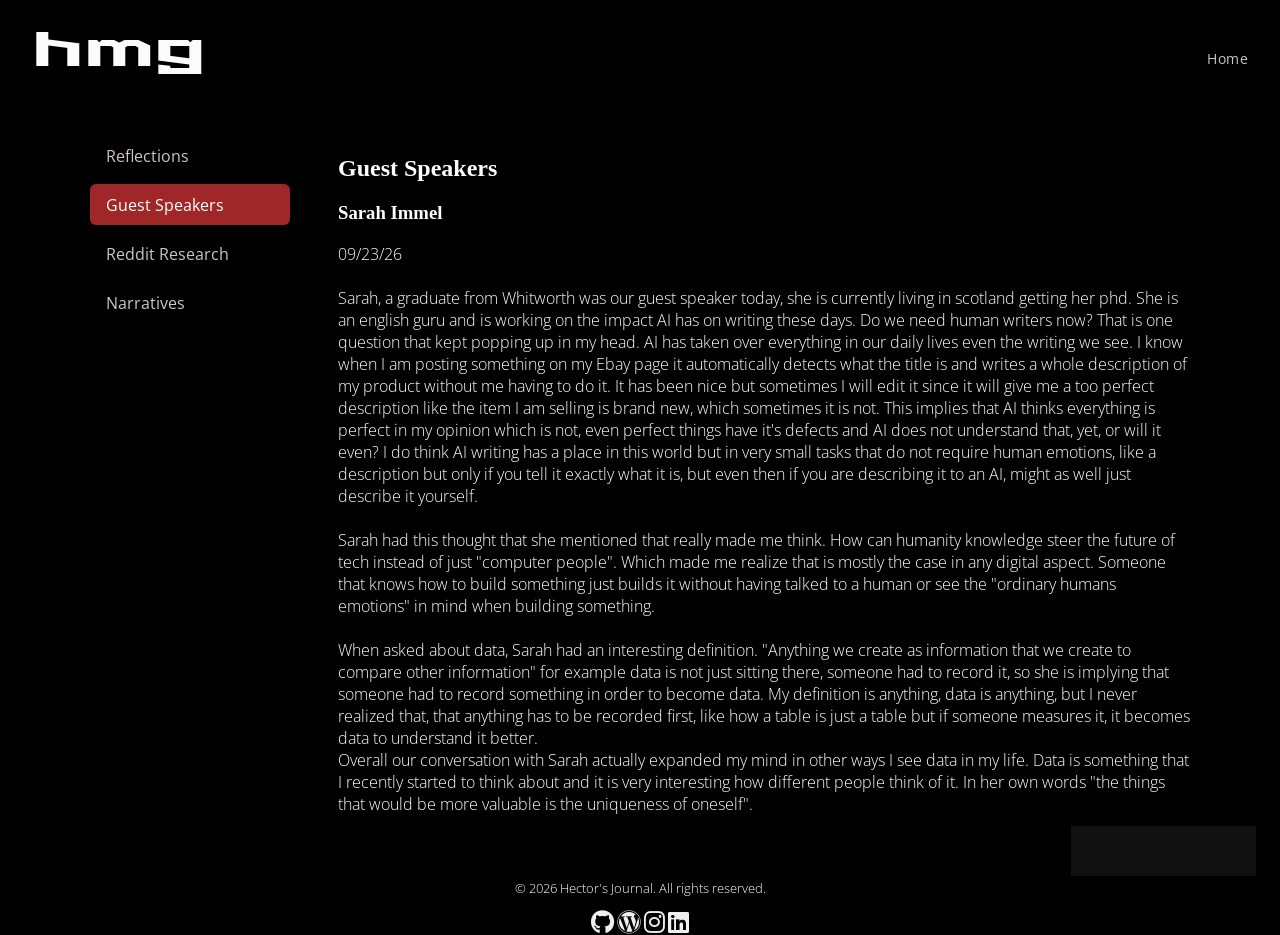
==== commit ff405573: "minor tweaks" ====
--- a/school.html
+++ b/school.html
@@ -54,7 +54,7 @@
                 we got through it. My group, team12 or Green Spokane made an app using react native and the whole week we struggled, persevered, and struggled again, but at the end we made something we were all proud of.
                 </p>
                 <br><br>
-                <p>09/04/26 - </p>
+                <p>09/04/26 - 09/10/26</p>
 
                 </p>
 
@@ -183,16 +183,16 @@
                     <h3>Power Rangers</h3>
                         <div class="narrative-2">
                             <p>
-                                Everything we do now is shaped how we grew up. Everything we think now is how our thought system came to be growing up. Everything that we watched or did as kids shaped us to who we would become as adults.
-                                Growing up my favorite cartoon was that of Power Rangers, any really. Every year this series would get new seasons, and with every season there would be a new theme, for example dinosaurs, cops, space, cars, jungle etc. The main concept was that some
-                                5 ordinary teens would summon the power or the rangers to help protect the world from evil aliens that wanted to get these powers that were usually in form of a stone, crystal, or sword. I don't really remember when was the first time I saw this series but I do remember being in the 1st grade, recess time, and thinking "if I was a
+                                Everything we do now is shaped by how we grew up. Everything we think now is how our thought system came to be growing up. Everything that we watched or did as kids shaped us to who we would become as adults.
+                                Growing up my favorite cartoon/show was that of Power Rangers, any really. Every year this series would get new seasons, and with every season there would be a new theme, for example dinosaurs, cops, space, cars, jungle etc. The main concept was that some
+                                5 ordinary teens would summon the power of the rangers to help protect the world from evil aliens that wanted to get these powers that were usually in form of a stone, crystal, or sword. I don't really remember when was the first time I saw this series but I do remember being in the 1st grade, recess time, and thinking "if I was a
                                 power ranger I can save all my classmates from evil".
                                 <br><br>
                                 Swords, cool swords, sometimes made out of dinosaurs or a cool white feather is what fascinated me watching this. The evil counterparts also looked super weird in a cool way. Every new evil character was different and looked super unique, not to mention the rangers themselves.
-                                Usually the same 5 colors, red, blue, yellow, green, and pink, sometimes white or black (which were my favorite). My favorite series to this day is Power Rangers Dino Thunder! The white ranger in dino thunder has to be my favorite ranger of all time. Son of the Mezagog (the evil villain in that series) he became a ranger but was cursed with an evil spirit
+                                Usually the same 5 colors, red, blue, yellow, green, and pink, sometimes white or black (which were my favorite). My favorite series to this day is Power Rangers Dino Thunder! The white ranger in dino thunder has to be my favorite ranger of all time. Son of Mezagog (the evil villain in that series) he became a ranger but was cursed with an evil spirit
                                 and wanted to wipe out the rangers but later became good because of them, also his red eyes and his sword are the coolest things ever!
                                 <br><br>
-                                As an adult now, I look back to when I used to watch this and think of how badly I wanted to become a ranger, because in a way I have become one. I don't have fancy swords, but I do have skills or hobbies that make me feel amazing. I don't find aliens but I do fight my thoughts and actions everyday to try and better myself.
+                                As an adult now, I look back to when I used to watch this and think of how badly I wanted to become a ranger, because in a way I have become one. I don't have fancy swords, but I do have skills or hobbies that make me feel amazing. I don't fight aliens but I do fight my thoughts and actions everyday to try and better myself.
                                 I have gathered everything I learn't from watching this to my own life, in my own way.
                                 <br><br>
                                 Data is used in this series in the form of their morphers (usually a bracelet that makes them turn into rangers, sometimes phones they have to call, or even belt buckles). These morphers have their powers stored in them in a way, and depending what ranger you are you will get that unique set of powers. Another way data is used here
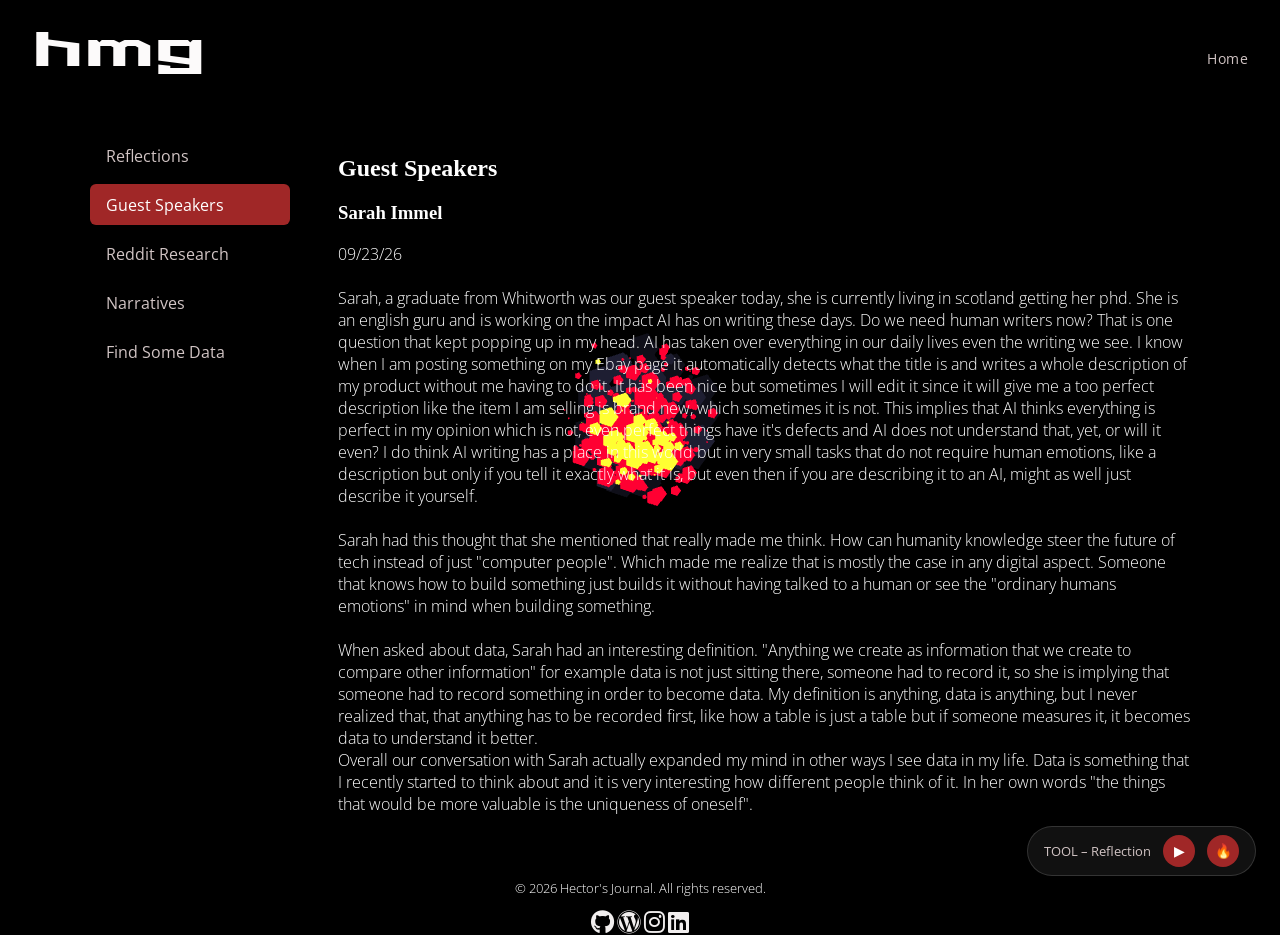
==== commit bfcf1f71: "added hw 3 and cursor toggle" ====
--- a/school.html
+++ b/school.html
@@ -30,7 +30,7 @@
                 <li><a href="#guest-speakers" class="side-link" data-target="guest-speakers">Guest Speakers</a></li>
                 <li><a href="#hw1" class="side-link" data-target="hw1">Reddit Research</a></li>
                 <li><a href="#hw2" class="side-link" data-target="hw2">Narratives</a></li>
-                <!--<li><a href="#hw3" class="side-link" data-target="hw3">HW 3</a></li>-->
+                <li><a href="#hw3" class="side-link" data-target="hw3">Find Some Data</a></li>
             </ul>
         </aside>
 
@@ -54,7 +54,7 @@
                 we got through it. My group, team12 or Green Spokane made an app using react native and the whole week we struggled, persevered, and struggled again, but at the end we made something we were all proud of.
                 </p>
                 <br><br>
-                <p>09/04/26 - 09/10/26</p>
+                <p>09/04/26 - 10/10/26</p>
 
                 </p>
 
@@ -205,11 +205,38 @@
                         </div>
             </section>
 
-           <!-- <section id="hw3" class="task-section">
-                <h2>HW 3</h2>
-                <span class="status-badge status-todo">Not started</span>
-                <p>Not started yet.</p>
-            </section> -->
+           <section id="hw3" class="task-section">
+                <h2>Find Some Data</h2>
+                <h3>Generated Data</h3>
+                <a id="external-link" href="https://www.yelp.com/search?find_desc=Body+Shops&find_loc=Spokane%2C+WA&sortby=rating&start=0" target="_blank">Yelp.com</a>
+                <p>According to MARKTECHPOST a California-based AI and machine learning news platform, Data generation (DG) refers to creating or producing new data. This can be done through various means, such as collecting data from sources, conducting surveys, performing experiments, or generating data through algorithms and simulations. The generated data can be used for various purposes,
+                    such as research, analysis, modeling, and decision-making. For my first example of Generated Data I went with Yelp.com specifically the sub section of Body Shops. Yelp.com is a website where customers can leave reviews on any business you can think of, these reviews are then looked at by other customers to see if they would like to
+                    continue forward in the process of using their services or simply staying away. If you are a business it is a good idea to be on Yelp, specially if you have good customer feedback. Recently I have been wanting to get a new paint job on my car but I have been struggling to find the right quote for my budget. I turned to yelp a few days ago to see all the body shops in the area.
+                    <br>
+                    <br>
+                    The scope of this data is set to our geographical area specifically in Spokane. There are a lot of Body Shops in the country but I would not want to travel for a simple paint job, so for the purpose of this research I am solely focusing in Spokane. There is 14 pages in the Body Shop section and there probably is around 10 per page, Yelp is giving me 140 businesses to choose from,
+                    which is  way too much. It would take me a whole week to call every single one. I have also found that only the first 2 pages look like legit Body Shop businesses, with actual reviews, the rest are mechanical shops or other car related shops. A way I can quantify this data that I am looking for is to rank them by star ratings and go from there, maybe only call 5-4 star review Shops
+                    so I can narrow my places to call. This data is highly subjective, every single customer has a different experience, therefore it all depends on how they thought they were treated and worked with, meaning this hard set of businesses are qualitative, where they all are measured with why or how. Extrinsic would apply to this data type since sure you are doing the work because you enjoy it, hopefully,
+                    but you are in this site to gain recognition and praise in order to gain something, customers.
+                    <br>
+                    <br>
+                    The origin of this data is the business owners themselves. If you want to be seen, you will most likely open a yelp page for others to see, but the source of the data is all done by the customers writing the reviews. Some questions that might encourage asking while looking at this is, how truthful are the customers? does the age of the review matter?
+                    If a business has 2 reviews but 5 stars is it better than 20 reviews and 4?
+                    <br>
+                    <br>
+                    The location of this data matters in my opinion. You can simply go on yelp and see all the businesses, making it easy for you to compare and contrast, instead of driving to each specific location and spend days doing so. Other places this data could be is in phone books, google, or simply friends and family talking about these businesses and experiences. Abstraction is in play here by showing the top
+                    level information instead of the actual business metrics or numbers showing how many customers they help but only show that of customers who have opinions.
+                    <br>
+                    Citations:</p>
+                <a href="https://www.marktechpost.com/2023/02/27/the-concept-of-data-generation/">https://www.marktechpost.com/2023/02/27/the-concept-of-data-generation/</a>
+
+                <h3>Generated Data #2</h3>
+                <a id="external-link" href="" target="_blank">Strava</a>
+                <p>
+                </p>
+                <br>
+                <p>Citations</p>
+            </section>
 
         </main>
     </div>
@@ -231,6 +258,7 @@
     <div class="mini-player" id="mini-player">
         <span class="mini-player-title">TOOL – Reflection</span>
         <button id="mini-play-pause" class="mini-player-btn" aria-label="Play music">▶</button>
+        <button id="fire-toggle" class="mini-player-btn" aria-label="Turn off fire cursor">🔥</button>
     </div>
 
     <script src="cursor.js"></script>
--- a/style.css
+++ b/style.css
@@ -46,11 +46,11 @@
 }
 
 ul {
-    list-style-type: none; 
-    padding: 0;   
-    margin: 0;     
-    display: flex;
-    gap: 3rem;      
+    list-style-type: none;
+    padding: 0;
+    margin: 0;
+    display: flex;
+    gap: 3rem;
 }
 
 #tool-link {
@@ -124,10 +124,10 @@
 
 .blog-section img {
     grid-area: photo;
-    max-width: 440px; 
+    max-width: 440px;
     width: 100%;
     height: auto;
-    border-radius: 8px; 
+    border-radius: 8px;
 }
 
 article {
@@ -180,10 +180,10 @@
 
 .about-section .profile-photo {
     grid-area: photo;
-    max-width: 250px; 
+    max-width: 250px;
     width: 100%;
     height: auto;
-    border-radius: 8px; 
+    border-radius: 8px;
 }
 
 .about-section h1 {
@@ -212,10 +212,10 @@
 
 .reddit .tool-logo {
     grid-area: photo;
-    max-width: 250px; 
+    max-width: 250px;
     width: 100%;
     height: auto;
-    border-radius: 8px; 
+    border-radius: 8px;
 }
 
 .reddit h2 {
@@ -396,11 +396,11 @@
     cursor: zoom-in;
     transition: opacity 0.2s ease;
 }
- 
+
 .zoom:hover {
     opacity: 0.85;
 }
- 
+
 .lightbox {
     display: none;
     position: fixed;
@@ -413,11 +413,11 @@
     padding: 2rem;
     box-sizing: border-box;
 }
- 
+
 .lightbox.active {
     display: flex;
 }
- 
+
 .lightbox img {
     max-width: 90vw;
     max-height: 90vh;
@@ -428,4 +428,8 @@
 .narratives-one {
     background-image: url('pictures/matrix-code.gif');
 }
- +
+#fire-toggle.off {
+    opacity: 0.35;
+    background: #444;
+}
